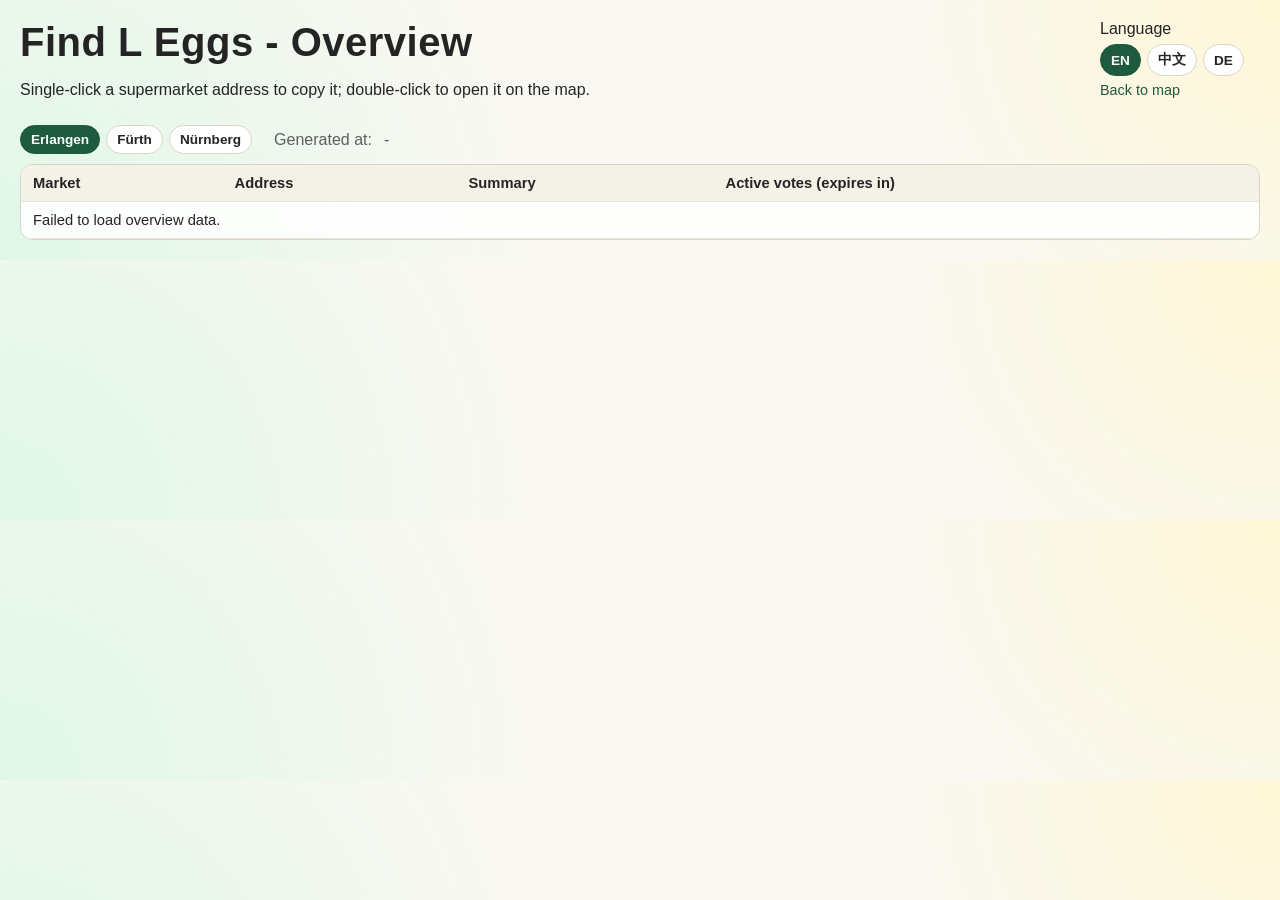
==== overview.html @ 257da3bc "Support for Fürth and Nürnberg" ====
<!doctype html>
<html lang="en">
  <head>
    <meta charset="UTF-8" />
    <meta name="viewport" content="width=device-width, initial-scale=1.0" />
    <title>Find L Eggs - Overview</title>
    <link rel="stylesheet" href="/styles.css" />
  </head>
  <body>
    <header class="topbar">
      <div>
        <h1 id="adminTitle">Find L Eggs - Overview</h1>
        <p id="adminSubtitle">Single-click a supermarket address to copy it; double-click to open it on the map.</p>
      </div>
      <div class="lang-wrap">
        <span id="adminLangLabel">Language</span>
        <div class="lang-buttons" role="group" aria-label="Language switcher">
          <button type="button" class="lang-btn active" data-lang="en" aria-pressed="true">EN</button>
          <button type="button" class="lang-btn" data-lang="zh" aria-pressed="false">中文</button>
          <button type="button" class="lang-btn" data-lang="de" aria-pressed="false">DE</button>
        </div>
        <a class="admin-link" href="/" id="backToMap">Back to map</a>
      </div>
    </header>

    <main class="admin-main">
      <div class="admin-toolbar">
        <div class="city-nav" role="group" aria-label="City navigation">
          <button type="button" class="city-btn active" data-city="Erlangen" aria-pressed="true">Erlangen</button>
          <button type="button" class="city-btn" data-city="Fürth" aria-pressed="false">Fürth</button>
          <button type="button" class="city-btn" data-city="Nürnberg" aria-pressed="false">Nürnberg</button>
        </div>
        <span id="generatedAtLabel">Generated at:</span>
        <span id="generatedAtValue">-</span>
      </div>
      <div class="admin-table-wrap">
        <table class="admin-table" id="adminTable">
          <thead>
            <tr>
              <th id="thMarket">Market</th>
              <th id="thAddress">Address</th>
              <th id="thSummary">Summary</th>
              <th id="thDetails">Active votes (expires in)</th>
            </tr>
          </thead>
          <tbody id="adminTableBody"></tbody>
        </table>
      </div>
    </main>

    <script src="/overview.js"></script>
  </body>
</html>
---- styles.css ----
:root {
  --bg: #f9f8f2;
  --surface: #ffffff;
  --ink: #242424;
  --muted: #5f5f5f;
  --accent: #1e5a3e;
  --border: #d9d6c8;
  --plenty: #2fa84f;
  --few: #f0ba1f;
  --none: #db3a34;
  --unknown: #8d8d8d;
}

* {
  box-sizing: border-box;
}

body {
  margin: 0;
  font-family: "Segoe UI", "Helvetica Neue", sans-serif;
  color: var(--ink);
  background:
    radial-gradient(circle at top right, #fff7d6 0%, transparent 30%),
    radial-gradient(circle at bottom left, #dff7e8 0%, transparent 40%),
    var(--bg);
}

.topbar {
  display: flex;
  justify-content: space-between;
  align-items: flex-start;
  gap: 12px;
  padding: 20px 20px 10px;
}

h1 {
  margin: 0;
  letter-spacing: 0.5px;
  font-size: clamp(1.8rem, 4vw, 2.5rem);
}

#tagline {
  margin: 6px 0 0;
  color: var(--muted);
}

.lang-wrap {
  display: grid;
  gap: 6px;
  min-width: 160px;
}

.lang-buttons {
  display: inline-flex;
  gap: 6px;
}

.lang-btn {
  border: 1px solid var(--border);
  background: var(--surface);
  color: var(--ink);
  border-radius: 999px;
  padding: 6px 10px;
  font-size: 0.85rem;
  font-weight: 600;
  cursor: pointer;
}

.lang-btn.active {
  background: var(--accent);
  border-color: var(--accent);
  color: #fff;
}

.lang-btn:hover {
  filter: brightness(0.97);
}

.admin-link {
  color: var(--accent);
  text-decoration: none;
  font-size: 0.9rem;
}

.admin-link:hover {
  text-decoration: underline;
}

.notice {
  margin: 0 20px;
  padding: 12px 14px;
  border: 1px solid var(--border);
  border-radius: 12px;
  background: rgba(255, 255, 255, 0.86);
}

.notice p {
  margin: 8px 0;
  line-height: 1.45;
}

.admin-notice {
  padding: 8px 14px;
  margin-bottom: 12px;
}

.admin-notice p {
  margin: 0;
  line-height: 1.3;
}

.legend {
  display: flex;
  flex-wrap: wrap;
  gap: 12px 20px;
  margin: 12px 20px;
  padding: 12px 14px;
  border: 1px solid var(--border);
  border-radius: 12px;
  background: rgba(255, 255, 255, 0.86);
}

.legend div {
  display: inline-flex;
  align-items: center;
  gap: 8px;
}

.dot {
  display: inline-block;
  width: 12px;
  height: 12px;
  border-radius: 50%;
  border: 1px solid rgba(0, 0, 0, 0.18);
}

.dot.plenty {
  background: var(--plenty);
}

.dot.few {
  background: var(--few);
}

.dot.none {
  background: var(--none);
}

.dot.unknown {
  background: var(--unknown);
}

main {
  padding: 0 20px 20px;
}

#map {
  height: min(72vh, 760px);
  min-height: 420px;
  width: 100%;
  border: 1px solid var(--border);
  border-radius: 14px;
  overflow: hidden;
  box-shadow: 0 12px 28px rgba(0, 0, 0, 0.08);
}

.popup h3 {
  margin: 0 0 6px;
}

.popup .address {
  margin: 0 0 8px;
  color: var(--muted);
  font-size: 0.92rem;
}

.popup .vote-prompt {
  margin: 0 0 8px;
  font-size: 0.88rem;
}

.vote-row {
  display: flex;
  gap: 6px;
  flex-wrap: wrap;
}

.vote-btn {
  border: 1px solid var(--border);
  border-radius: 8px;
  background: #fff;
  padding: 6px 8px;
  cursor: pointer;
  font-size: 0.85rem;
}

.vote-btn:hover {
  filter: brightness(0.97);
}

.vote-btn.plenty {
  border-color: var(--plenty);
}

.vote-btn.few {
  border-color: var(--few);
}

.vote-btn.none {
  border-color: var(--none);
}

.popup .counts {
  margin-top: 8px;
  font-size: 0.82rem;
  color: #3b3b3b;
}

.toast {
  position: fixed;
  right: 20px;
  bottom: 20px;
  background: #1f1f1f;
  color: #fff;
  padding: 9px 12px;
  border-radius: 8px;
  opacity: 0;
  transform: translateY(8px);
  transition: all 0.2s ease;
  pointer-events: none;
}

.toast.show {
  opacity: 0.95;
  transform: translateY(0);
}

.admin-main {
  padding: 0 20px 20px;
}

.admin-toolbar {
  display: flex;
  flex-wrap: wrap;
  align-items: center;
  gap: 8px 12px;
  margin-bottom: 10px;
  color: var(--muted);
}

.city-nav {
  display: inline-flex;
  gap: 6px;
  margin-right: 10px;
}

.city-btn {
  border: 1px solid var(--border);
  background: var(--surface);
  color: var(--ink);
  border-radius: 999px;
  padding: 6px 10px;
  font-size: 0.85rem;
  font-weight: 600;
  cursor: pointer;
}

.city-btn.active {
  background: var(--accent);
  border-color: var(--accent);
  color: #fff;
}

.city-btn:hover {
  filter: brightness(0.97);
}

.admin-table-wrap {
  overflow-x: auto;
  border: 1px solid var(--border);
  border-radius: 12px;
  background: rgba(255, 255, 255, 0.86);
}

.admin-table {
  border-collapse: collapse;
  width: 100%;
  min-width: 860px;
}

.admin-table th,
.admin-table td {
  border-bottom: 1px solid #e7e5dc;
  text-align: left;
  vertical-align: top;
  padding: 10px 12px;
  font-size: 0.92rem;
}

.admin-table thead th {
  background: #f4f2e7;
}

.admin-vote-list {
  margin: 0;
  padding-left: 18px;
}

.admin-vote-list li {
  margin: 2px 0;
}

.repo-link {
  font-size: inherit;
  color: #6a6a6a;
  text-decoration: none;
  white-space: nowrap;
}

.repo-note {
  margin: 4px 0 0;
  color: var(--muted);
  font-size: 0.86rem;
}

.repo-link:hover {
  text-decoration: underline;
}

@media (max-width: 720px) {
  .topbar {
    flex-direction: column;
    align-items: stretch;
  }

  .lang-wrap {
    max-width: 260px;
  }

  #map {
    height: 68vh;
    min-height: 380px;
  }
}
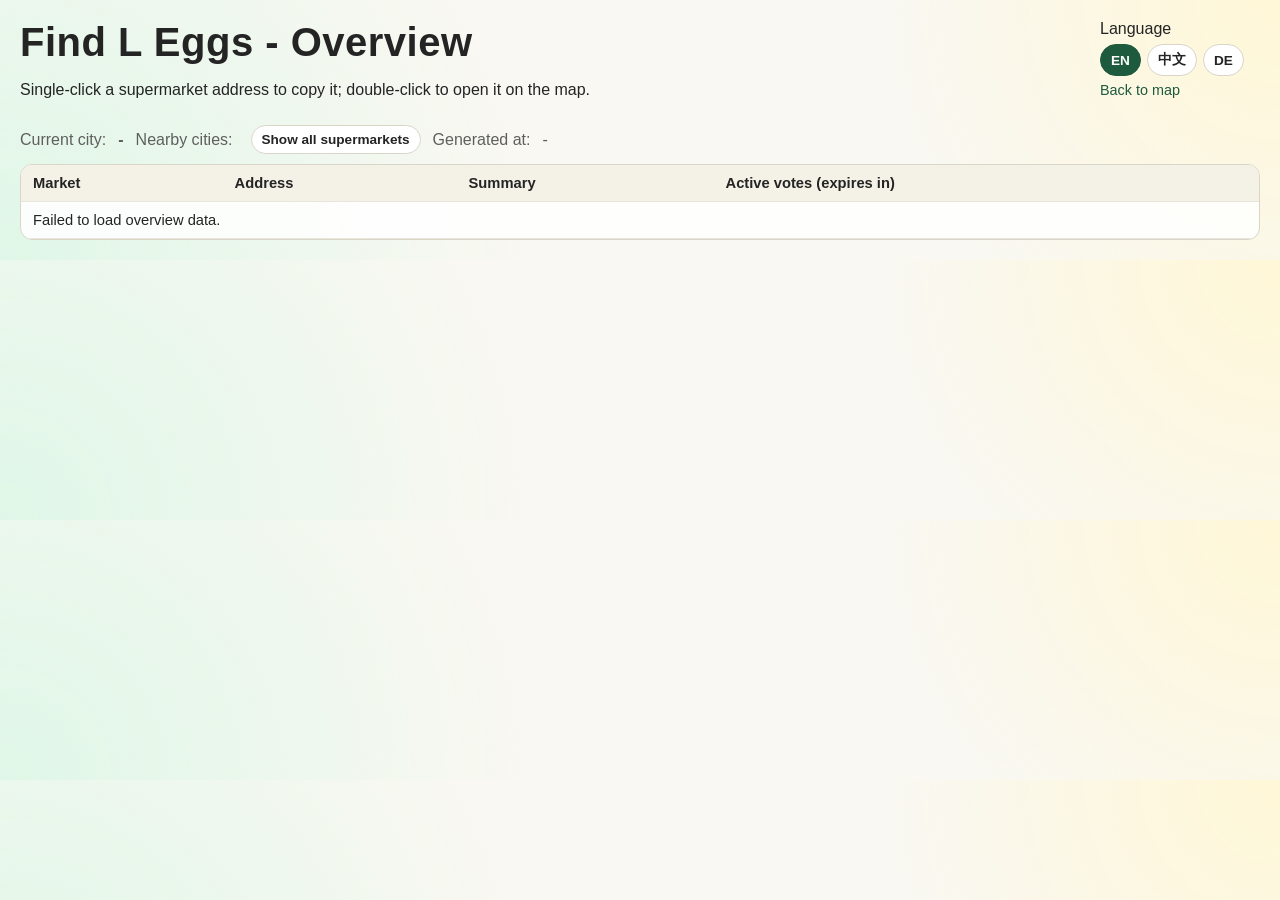
==== commit 718cc24d: "Support Rewe for Deutschland Co-authored-by: Copilot <copilot@github.com>" ====
--- a/overview.html
+++ b/overview.html
@@ -25,11 +25,13 @@
 
     <main class="admin-main">
       <div class="admin-toolbar">
-        <div class="city-nav" role="group" aria-label="City navigation">
-          <button type="button" class="city-btn active" data-city="Erlangen" aria-pressed="true">Erlangen</button>
-          <button type="button" class="city-btn" data-city="Fürth" aria-pressed="false">Fürth</button>
-          <button type="button" class="city-btn" data-city="Nürnberg" aria-pressed="false">Nürnberg</button>
+        <span id="currentCityLabel">Current city:</span>
+        <strong id="currentCityValue">-</strong>
+        <div class="nearby-cities" id="nearbyCitiesWrap">
+          <span id="nearbyCitiesLabel">Nearby cities:</span>
+          <div class="nearby-city-buttons" id="nearbyCityButtons"></div>
         </div>
+        <button type="button" id="showAllBtn" class="city-btn">Show all supermarkets</button>
         <span id="generatedAtLabel">Generated at:</span>
         <span id="generatedAtValue">-</span>
       </div>
--- a/styles.css
+++ b/styles.css
@@ -248,6 +248,19 @@
   color: var(--muted);
 }
 
+.nearby-cities {
+  display: inline-flex;
+  align-items: center;
+  flex-wrap: wrap;
+  gap: 6px;
+}
+
+.nearby-city-buttons {
+  display: inline-flex;
+  flex-wrap: wrap;
+  gap: 6px;
+}
+
 .city-nav {
   display: inline-flex;
   gap: 6px;
@@ -275,6 +288,11 @@
   filter: brightness(0.97);
 }
 
+.nearby-city-btn {
+  font-size: 0.82rem;
+  padding: 5px 9px;
+}
+
 .admin-table-wrap {
   overflow-x: auto;
   border: 1px solid var(--border);
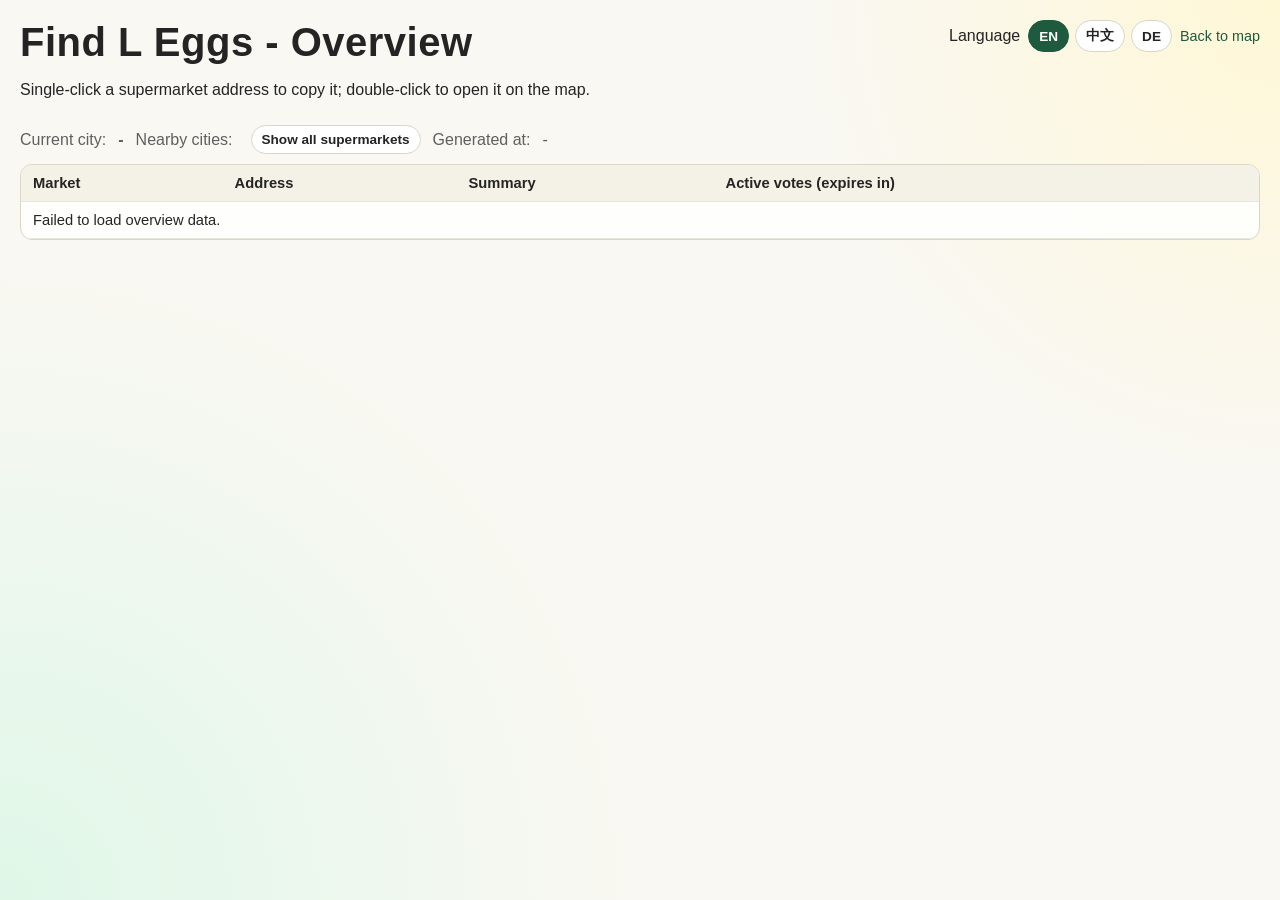
==== commit 0d29e0d4: "new feature: Auto positioning" ====
--- a/overview.html
+++ b/overview.html
@@ -12,7 +12,7 @@
         <h1 id="adminTitle">Find L Eggs - Overview</h1>
         <p id="adminSubtitle">Single-click a supermarket address to copy it; double-click to open it on the map.</p>
       </div>
-      <div class="lang-wrap">
+      <div class="lang-wrap lang-group">
         <span id="adminLangLabel">Language</span>
         <div class="lang-buttons" role="group" aria-label="Language switcher">
           <button type="button" class="lang-btn active" data-lang="en" aria-pressed="true">EN</button>
--- a/styles.css
+++ b/styles.css
@@ -19,6 +19,9 @@
   margin: 0;
   font-family: "Segoe UI", "Helvetica Neue", sans-serif;
   color: var(--ink);
+  min-height: 100vh;
+  display: grid;
+  grid-template-rows: auto auto minmax(0, 1fr) auto;
   background:
     radial-gradient(circle at top right, #fff7d6 0%, transparent 30%),
     radial-gradient(circle at bottom left, #dff7e8 0%, transparent 40%),
@@ -31,6 +34,7 @@
   align-items: flex-start;
   gap: 12px;
   padding: 20px 20px 10px;
+  flex-wrap: wrap;
 }
 
 h1 {
@@ -46,13 +50,58 @@
 
 .lang-wrap {
   display: grid;
+  grid-template-columns: 1fr;
+  justify-items: end;
+  gap: 8px;
+  width: fit-content;
+  margin-left: auto;
+}
+
+.lang-group {
+  display: flex;
+  align-items: center;
+  gap: 8px;
+  white-space: nowrap;
+  min-width: 0;
+}
+
+.lang-buttons {
+  display: inline-flex;
   gap: 6px;
-  min-width: 160px;
-}
-
-.lang-buttons {
-  display: inline-flex;
-  gap: 6px;
+}
+
+.locate-btn,
+.admin-link {
+  justify-self: end;
+  white-space: nowrap;
+}
+
+@media (max-width: 980px) {
+  .lang-wrap {
+    grid-template-columns: minmax(0, 1fr) auto;
+    align-items: center;
+    justify-items: stretch;
+    width: 100%;
+  }
+
+  .lang-group {
+    justify-self: start;
+  }
+
+  .admin-link {
+    justify-self: end;
+  }
+}
+
+@media (min-width: 981px) {
+  .lang-wrap {
+    grid-template-columns: 1fr;
+  }
+
+  .admin-link {
+    width: 100%;
+    text-align: right;
+  }
 }
 
 .lang-btn {
@@ -76,6 +125,40 @@
   filter: brightness(0.97);
 }
 
+.locate-btn {
+  border: none;
+  background: linear-gradient(180deg, #fff0c2 0%, var(--few) 100%);
+  color: #1f1f1f;
+  border-radius: 999px;
+  padding: 6px 10px;
+  font-size: 0.85rem;
+  font-weight: 600;
+  cursor: pointer;
+  transition: filter 0.18s ease, box-shadow 0.18s ease;
+  display: inline-flex;
+  align-items: center;
+  gap: 8px;
+  box-shadow: 0 4px 10px rgba(250, 190, 60, 0.12);
+  width: auto;
+  white-space: nowrap;
+}
+
+.locate-btn:hover {
+  filter: brightness(0.98);
+  box-shadow: 0 6px 14px rgba(250, 190, 60, 0.16);
+}
+
+.locate-btn .loc-icon {
+  font-size: 1.05rem;
+  line-height: 1;
+  display: inline-block;
+}
+
+.locate-btn:disabled {
+  opacity: 0.6;
+  cursor: not-allowed;
+}
+
 .admin-link {
   color: var(--accent);
   text-decoration: none;
@@ -152,11 +235,12 @@
 
 main {
   padding: 0 20px 20px;
+  min-height: 0;
 }
 
 #map {
-  height: min(72vh, 760px);
-  min-height: 420px;
+  height: 100%;
+  min-height: 240px;
   width: 100%;
   border: 1px solid var(--border);
   border-radius: 14px;
@@ -352,11 +436,33 @@
   }
 
   .lang-wrap {
-    max-width: 260px;
+    display: flex;
+    flex-wrap: nowrap;
+    align-items: center;
+    justify-content: flex-start;
+    gap: 8px;
+    width: 100%;
+    max-width: none;
+    min-width: 0;
+  }
+
+  .lang-group {
+    grid-column: auto;
+    display: inline-flex;
+    align-items: center;
+    gap: 6px;
+    flex-shrink: 0;
+  }
+
+  .lang-buttons,
+  .locate-btn,
+  .admin-link {
+    grid-column: auto;
+    justify-self: auto;
+    align-self: center;
   }
 
   #map {
-    height: 68vh;
-    min-height: 380px;
-  }
-}
+    min-height: 220px;
+  }
+}
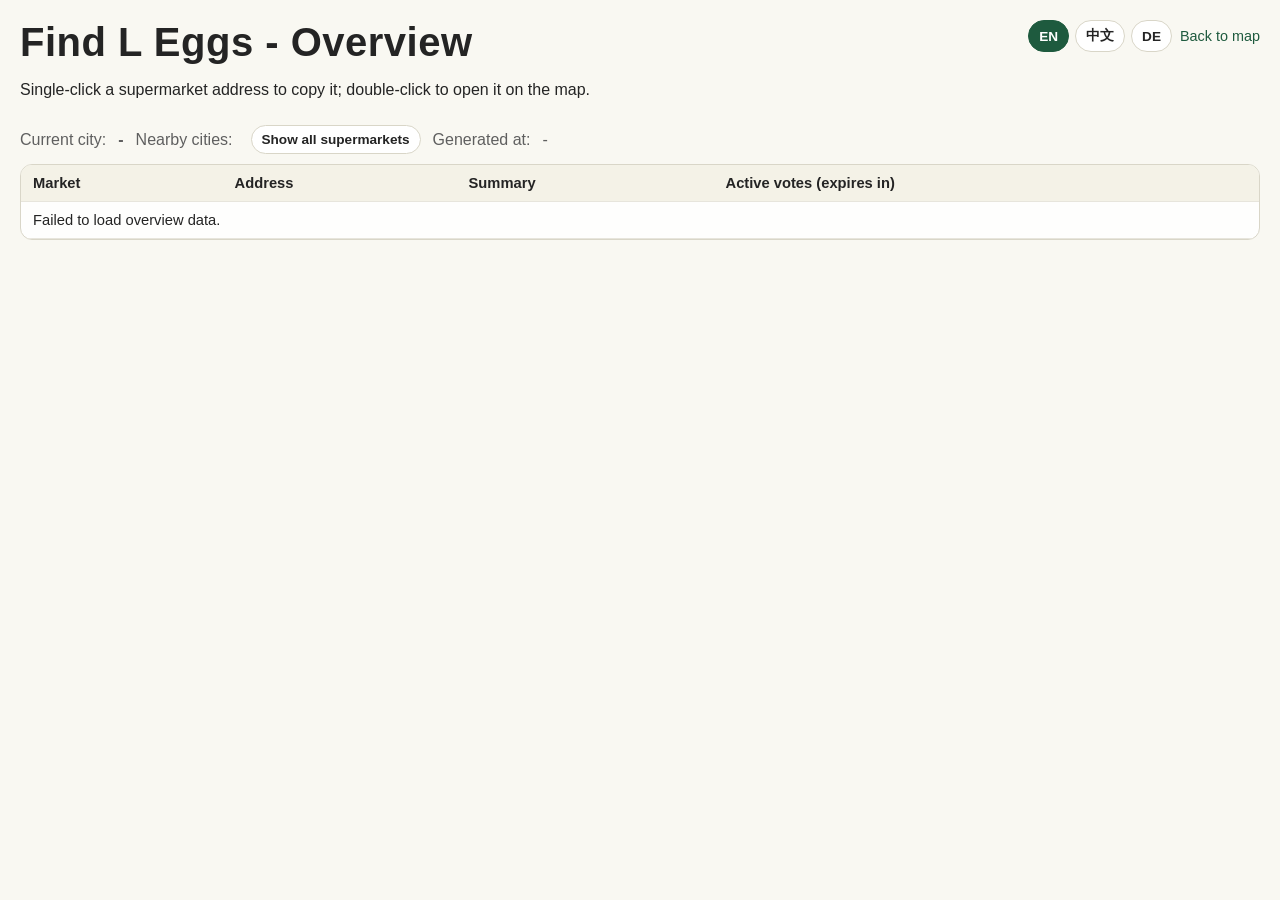
==== commit 979817ca: "Compatible with mobile phones Co-authored-by: Copilot <copilot@github.com>" ====
--- a/overview.html
+++ b/overview.html
@@ -12,8 +12,7 @@
         <h1 id="adminTitle">Find L Eggs - Overview</h1>
         <p id="adminSubtitle">Single-click a supermarket address to copy it; double-click to open it on the map.</p>
       </div>
-      <div class="lang-wrap lang-group">
-        <span id="adminLangLabel">Language</span>
+      <div class="lang-group">
         <div class="lang-buttons" role="group" aria-label="Language switcher">
           <button type="button" class="lang-btn active" data-lang="en" aria-pressed="true">EN</button>
           <button type="button" class="lang-btn" data-lang="zh" aria-pressed="false">中文</button>
--- a/styles.css
+++ b/styles.css
@@ -22,10 +22,7 @@
   min-height: 100vh;
   display: grid;
   grid-template-rows: auto auto minmax(0, 1fr) auto;
-  background:
-    radial-gradient(circle at top right, #fff7d6 0%, transparent 30%),
-    radial-gradient(circle at bottom left, #dff7e8 0%, transparent 40%),
-    var(--bg);
+  background: var(--bg);
 }
 
 .topbar {
@@ -48,15 +45,6 @@
   color: var(--muted);
 }
 
-.lang-wrap {
-  display: grid;
-  grid-template-columns: 1fr;
-  justify-items: end;
-  gap: 8px;
-  width: fit-content;
-  margin-left: auto;
-}
-
 .lang-group {
   display: flex;
   align-items: center;
@@ -77,24 +65,20 @@
 }
 
 @media (max-width: 980px) {
-  .lang-wrap {
+  .lang-group {
     grid-template-columns: minmax(0, 1fr) auto;
     align-items: center;
     justify-items: stretch;
     width: 100%;
   }
 
-  .lang-group {
-    justify-self: start;
-  }
-
   .admin-link {
     justify-self: end;
   }
 }
 
 @media (min-width: 981px) {
-  .lang-wrap {
+  .lang-group {
     grid-template-columns: 1fr;
   }
 
@@ -175,11 +159,13 @@
   border: 1px solid var(--border);
   border-radius: 12px;
   background: rgba(255, 255, 255, 0.86);
+  max-width: calc(100vw - 40px);
 }
 
 .notice p {
   margin: 8px 0;
   line-height: 1.45;
+  overflow-wrap: anywhere;
 }
 
 .admin-notice {
@@ -423,6 +409,7 @@
   margin: 4px 0 0;
   color: var(--muted);
   font-size: 0.86rem;
+  overflow-wrap: anywhere;
 }
 
 .repo-link:hover {
@@ -435,19 +422,7 @@
     align-items: stretch;
   }
 
-  .lang-wrap {
-    display: flex;
-    flex-wrap: nowrap;
-    align-items: center;
-    justify-content: flex-start;
-    gap: 8px;
-    width: 100%;
-    max-width: none;
-    min-width: 0;
-  }
-
   .lang-group {
-    grid-column: auto;
     display: inline-flex;
     align-items: center;
     gap: 6px;
@@ -457,7 +432,6 @@
   .lang-buttons,
   .locate-btn,
   .admin-link {
-    grid-column: auto;
     justify-self: auto;
     align-self: center;
   }
